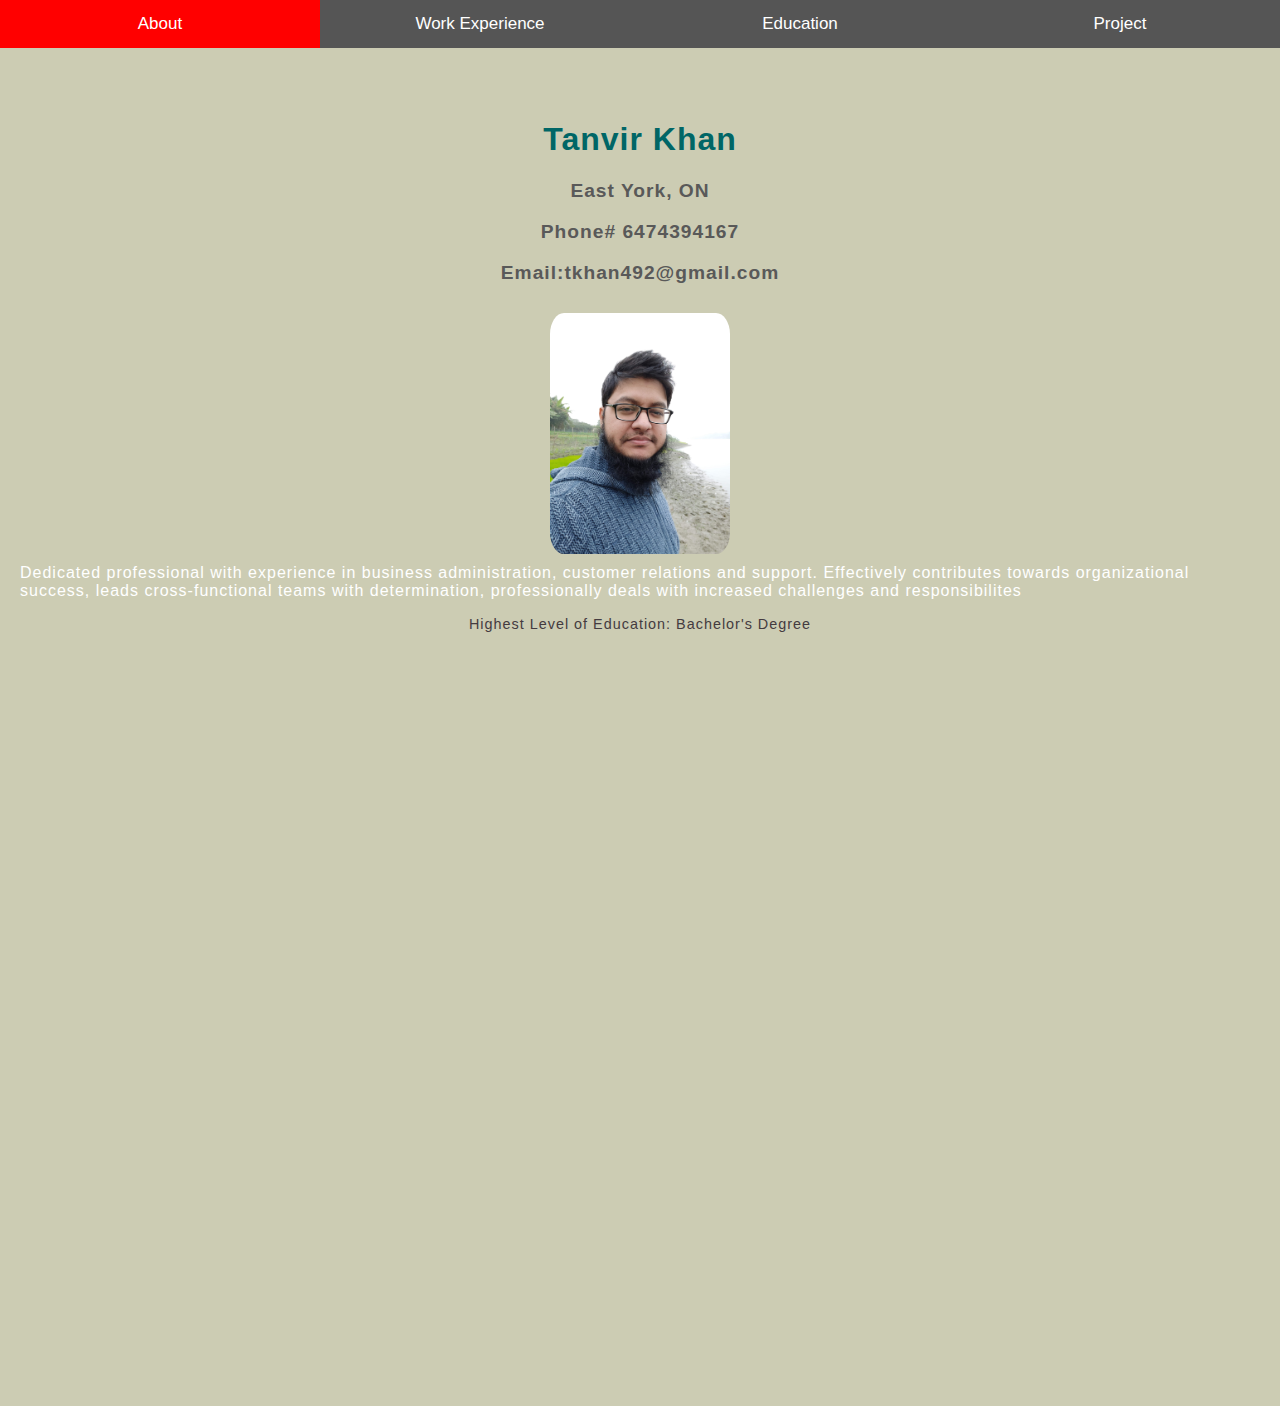
==== index.html @ ff267868 "Corrected CSS" ====
<!DOCTYPE html>
<html>
<head>
<meta name="viewport" content="width=device-width, initial-scale=1">
<link rel="stylesheet" type="text/css" href="pagestyle1.css">   
<title>ResumeOnGitHub</title> 
<style>
* {box-sizing: border-box}
/* Set height of body and the document to 100% */
body, html {
  height: 125%;
  margin: 0;
  font-family: Arial;
}
/* Style tab links */
.tablink {
  background-color: #555;
  color: white;
  float: left;
  border: none;
  outline: none;
  cursor: pointer;
  padding: 14px 16px;
  font-size: 17px;
  width: 25%;
}
.tablink:hover {
  background-color: #777;
}
/* Style the tab content (and add height:100% for full page content) */
.tabcontent {
  color: white;
  display: none;
  padding: 100px 20px;
  height: 100%;
}
#About {background-color:  rgb(204,204,179);}
#WorkExperience {background-color:  rgb(204,204,179);}
#Education {background-color:  rgb(204,204,179);}
#Project {background-color:  rgb(204,204,179);}
</style>
</head>
<body>
<button class="tablink" onclick="openPage('About', this, 'red')"id="defaultOpen">About</button>
<button class="tablink" onclick="openPage('WorkExperience', this, 'blue')" >Work Experience</button>
<button class="tablink" onclick="openPage('Education', this, 'green')">Education</button>
<button class="tablink" onclick="openPage('Project', this, 'orange')">Project</button>
<div id="About" class="tabcontent">
  <h1 class="centertext">Tanvir Khan</h1>
  <h3 class="centertext">East York, ON</h3>
  <h3 class="centertext">Phone# 6474394167</h3>
  <h3 class="centertext">Email:tkhan492@gmail.com</h3><img class="centerPic"src="Tanvir.jpg" alt="Tanvir_Image>"  
  <h3 class="centertext">Dedicated professional with experience in business administration, customer relations and support. Effectively contributes towards organizational success, leads cross-functional teams with determination, professionally deals with increased challenges and responsibilites</h3>
  <p>Highest Level of Education: Bachelor's Degree</p>
</div>
<div id="WorkExperience" class="tabcontent">  
  <h2>Work Experience</h2>
        <h3>Office Administrator/HR Support</h3>
        <h4>November 2020 to Present</h4>
        <p>General administrative duties including reception, filing, organizing documents etc</p>
        <p>Training documentation and support</p>
        <p>New hire documentation review and uniform issue</p>
        <p>Completing inventory audits including uniform returns</p>
        <p>Assisting in various sections of the onboarding process of new hires </p>
        <p>Maintaining and updating employee files when required and maintaining logs</p>
        <p>Scheduling Support </p>
        <p>Covering scheduling absences</p>
        <h3>GIS Trainee</h3>
        <h4>Geo-Planning for Advanced Development (GPAD) Training Center - Dhaka, Bangladesh</h4>
        <h4>March 2020 to September 2020</h4>
        <p> Successfully familiarize with ArcGIS components such as ArcCatalog and ArcMap</p>
        <p> Mastered the basic GIS concepts such as adding data, georeferencing, digitizing features, editing vertices, and symbolizing the feature layer</p>
        <p> Work with team members to perform analysis using various geoprocessing tools</p>
        <p> Acquire skills in data joining and editing data conversion from KML to Shapefile, filtering tables, and creating basic maps and layouts in ArcMap.</p>
        <h3>Front Line Associate</h3>
        <h4>Recipe Unlimited Corporation - Toronto, ON</h4>
        <h4>September 2011 to June 2019</h4>
        <p> Deliver exceptional service by always greeting each table with a smile, in a timely manner, and checking back frequently</p>
        <p> Recommend menu items based on customer needs and preferences, including upselling daily food and drink specials</p>
        <p> Consistently provide friendliness and likable personality traits, as demonstrated by satisfying many customers to leave convincing feedbacks to managers</p>
        <p> Assist management in budgeting and sale forecasting for the upcoming year, along with implementing steps in order to reach those goals</p>
        <p> Organizational abilities such as find files and phone numbers at a moment's notice and maintain a tidy work area.</p>
</div>
<div id="Education" class="tabcontent">
  <h2>Education</h2>
        <h3>Graduate Certificate in Geographic Information Systems - Application Specialist</h3>
        <h4>Fleming College - Lindsay, ON</h4>
        <h4>September 2021 to Present</h4>
        <h3>Professional Development Certificate in Introduction to Databases</h3><img class="centerPic"src="UWO_Certificate.jpg" alt="UWO_Certificate">
        <h4>UNIVERSITY OF WATERLOO - Waterloo, ON</h4>
        <h4>September 2019 to January 2020</h4>
        <h3>Honours Bachelor of Arts Degree in Environmental Studies and Geography</h3><img class="centerPic"src="UofT_Certificate.jpg" alt="UofT_Certificate">
        <h4>UNIVERSITY OF TORONTO - Scarborough, ON</h4>
        <h4>September 2012 to August 2019</h4>
        <h3>Secondary School</h3><img class="centerPic"src="TanvirEYCI.jpg" alt="TanvirEYCI">
        <h4>EAST YORK COLLEGIATE INSTITUTE - Toronto, ON</h4>
        <h4>September 2006 to June 2010</h4>
    </div>
 <div id="Project" class="tabcontent">
  <h2>Group Projects</h2>
        <h3>Monitoring Forest Fires in Alberta & British Columbia</h3><img class="centerPic"src="TeamForestry.jpg" alt="TeamForestry">
        <h4>May 2019 to June 2019</h4>
        <p>This final group project from Environmental Remote Sensing course, have trained me how remote sensing utilizes satellite/airborne based sensors to collect information about a given area, and to understand the behaviour of wildfire spread across province of Alberta and whole Canada. During the presentation, I have discussed the different electromagnetic spectrum and the interaction of electromagnetic radiation with the atmosphere that helped acquire maps and images of forests and water bodies. Also discussed how poor fire-management practice is bringing destruction to the forest ecosystem.</p>
        <a class="centertext" class="projectlink" href="https://docs.google.com/presentation/d/1ScQFrbneskJE8lSqA4j1C2ASBRNz1Mr0QEoheoH9iNI/edit?usp=sharing" >View Presentation</a>
        <a class="centertext" class="projectlink" href="https://drive.google.com/file/d/1ZUeI7BrgKIY9368BcBDuLShcHgXh9qp2/view?usp=sharing">View Report</a>
        <h3>Socio-economic comparisons between ICIMOD countries to address gender disparities</h3>
        <h4>September 2018 to April 2019</h4>
        <p>This Cohort Capstone Project serves as a preliminary analysis for a comparative study on the socioeconomic data from Hindu Kush Himalayan (HKH) countries on all municipal, provincial and national levels that cover general demographic information as well as gender inequalities. Project focuses on data from Nepal and Bangladesh in comparison to data collected from Canada. It addresses the commonalities and differences between results from the studied countries.</p>
        <a class="centertext" class="projectlink" href="https://drive.google.com/file/d/1RxtAVm9zmJu0gYjT3qaJZv8sErzHCCIQ/view?usp=drivesdk">Click to View Capstone Project Report</a><img class="centerPic"src="UofT_logo.jfif" alt="UofT_logo>"
</div>
<script>
function openPage(pageName,elmnt,color) {
  var i, tabcontent, tablinks;
  tabcontent = document.getElementsByClassName("tabcontent");
  for (i = 0; i < tabcontent.length; i++) {
    tabcontent[i].style.display = "none";
  }
  tablinks = document.getElementsByClassName("tablink");
  for (i = 0; i < tablinks.length; i++) {
    tablinks[i].style.backgroundColor = "";
  }
  document.getElementById(pageName).style.display = "block";
  elmnt.style.backgroundColor = color;
}
// Get the element with id="defaultOpen" and click on it
document.getElementById("defaultOpen").click();
</script>
</body>
</html>
---- pagestyle1.css ----
/* pagestyle1.css */
/* Author: Tanvir Khan */
/* Date Created: December 17, 2021 */
/* Date Modified: December 18, 2021*/

body {
    /* BODY SECTION */
    /* Specify the margin. Source: https://www.w3schools.com/css/css_margin.asp */
    margin: 0;
    /* Specify the font. Source: https://www.w3schools.com/cssref/pr_font_font-family.asp */
    font-family: Arial, Verdana, sans-serif;
    /* Specify the letter spacing between characters. Source: https://www.w3schools.com/cssref/pr_text_letter-spacing.asp */
    letter-spacing: 1px;
    position:relative;
    min-height:100vh;
}

main{
    margin-top: 50px;
    margin-left: 50px;
    margin-right: 50px; 
    margin-bottom: 50px;
    padding-bottom:2.5rm;
}

h1{
	color: rgb(0, 102, 102);
	text-align: center;
        font-weight: bold;
	font-size: 200%
}
h2{
	color: rgb(134, 45, 89);
	text-align: center;
        font-weight: bold;
	font-size: 150%
}

h3{
	color: rgb(89,89,89);
	text-align: center;
        font-weight: bold;
	font-size: 120%
}

h4{
	color: rgb(89,89,89);
	text-align: center;
	font-size: 80%
}

p{
	font-family: Arial, Verdana, sans-serif;
        color: rgb(68,59,64);
        font-weight: italic;
        text-align: center;
	font-size: 90%;
        line-height: 1.5;
}
.centertext {
    text-align:center;
}

.centerPic {
	display: block;
	margin-left: auto;
	margin-right: auto;
	width: 100%;
	height: auto;
	max-width: 200px;
    padding: 10px;
}

a:link, a:visited {
    color: white;
    text-align: center;
    font-family: Arial, Verdana, sans-serif;
  }
.projectlink {
    color:rgb(26, 26, 26);
    background-color: rgb(204, 0, 0);
    padding: 14px 25px;
    text-align: center;
    text-decoration: none;
    display: inline-block;
    border-radius: 15px;
  }

img{
    border-radius: 12%;
}


img.qualification{
    display: block;
    width:100%;
    max-width: 600px;
    margin-left: auto;
    margin-right: auto;
}

section{
    padding-bottom: 40px;
}
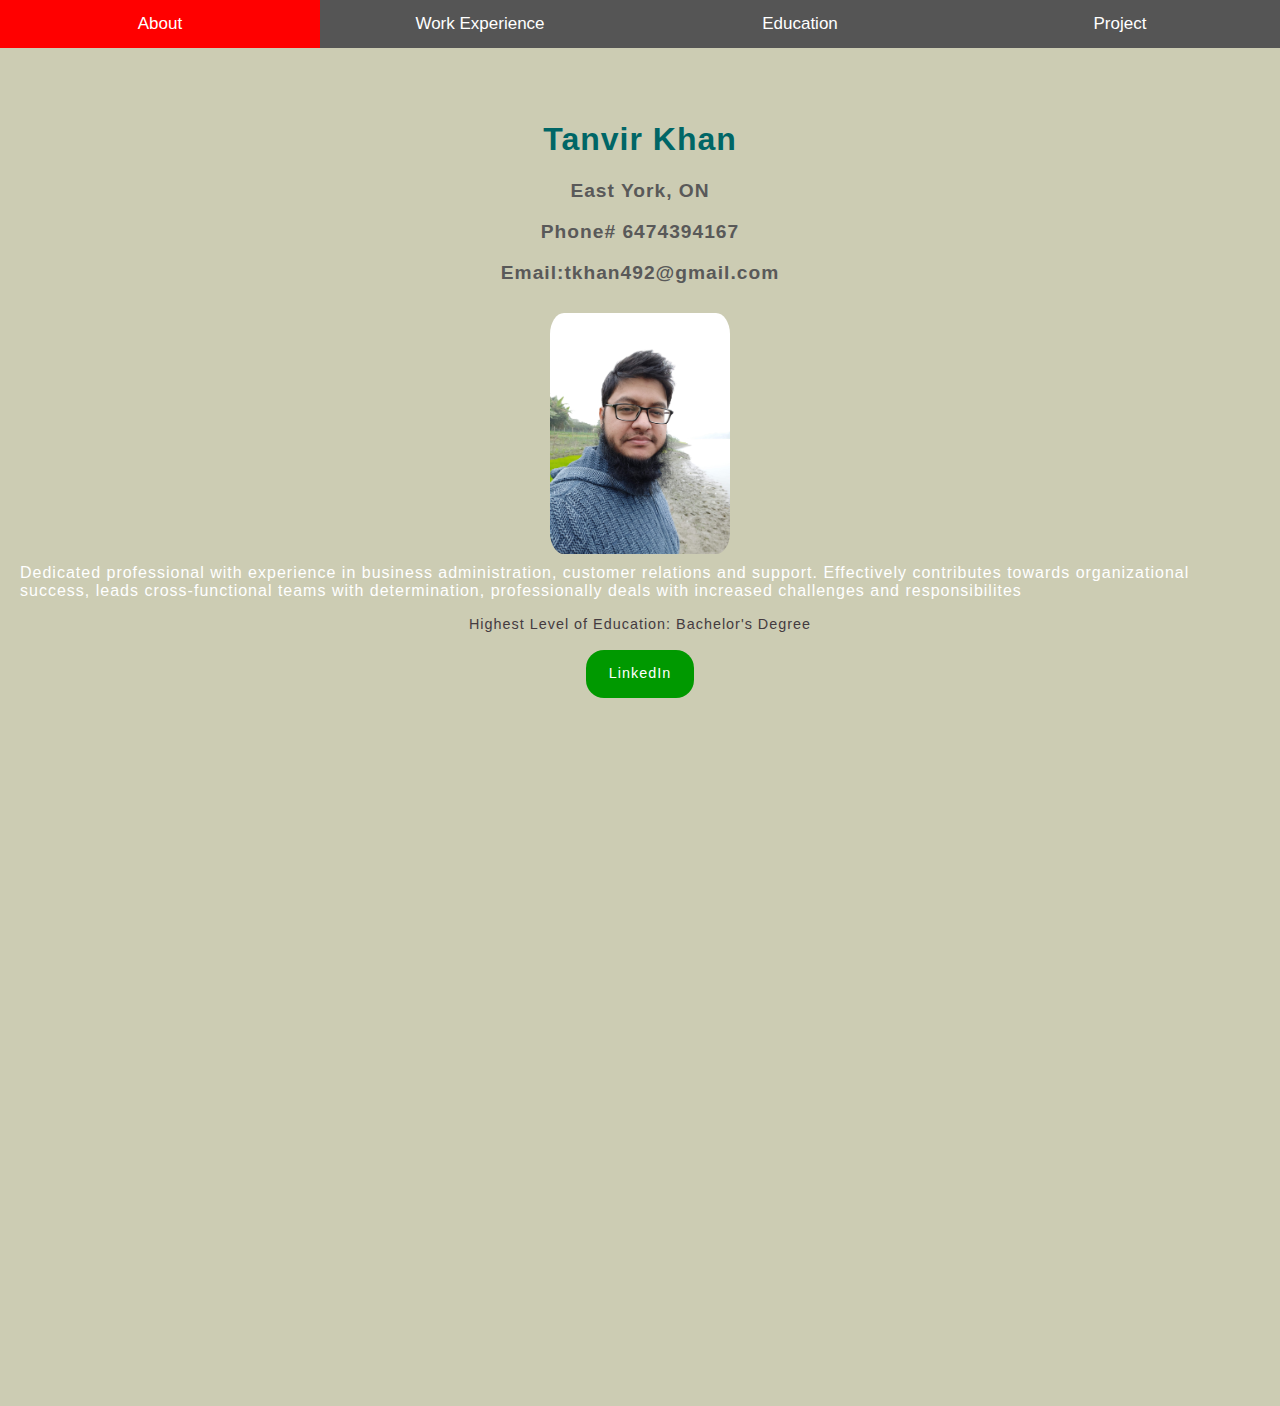
==== commit 7c0e1c71: "Corrected HTML and CSS" ====
--- a/index.html
+++ b/index.html
@@ -3,7 +3,8 @@
 <head>
 <meta name="viewport" content="width=device-width, initial-scale=1">
 <link rel="stylesheet" type="text/css" href="pagestyle1.css">   
-<title>ResumeOnGitHub</title> 
+<title>Tanvir|Resume</title> 
+<!--Set Full Page Tabs. Source:https://www.w3schools.com/howto/howto_js_full_page_tabs.asp-->
 <style>
 * {box-sizing: border-box}
 /* Set height of body and the document to 100% */
@@ -52,6 +53,9 @@
   <h3 class="centertext">Email:tkhan492@gmail.com</h3><img class="centerPic"src="Tanvir.jpg" alt="Tanvir_Image>"  
   <h3 class="centertext">Dedicated professional with experience in business administration, customer relations and support. Effectively contributes towards organizational success, leads cross-functional teams with determination, professionally deals with increased challenges and responsibilites</h3>
   <p>Highest Level of Education: Bachelor's Degree</p>
+  <p class="centertext">
+    <a class="aboutlink" href="https://www.linkedin.com/in/tanvirkhan826">LinkedIn</a>
+  </p>
 </div>
 <div id="WorkExperience" class="tabcontent">  
   <h2>Work Experience</h2>
@@ -101,13 +105,17 @@
         <h3>Monitoring Forest Fires in Alberta & British Columbia</h3><img class="centerPic"src="TeamForestry.jpg" alt="TeamForestry">
         <h4>May 2019 to June 2019</h4>
         <p>This final group project from Environmental Remote Sensing course, have trained me how remote sensing utilizes satellite/airborne based sensors to collect information about a given area, and to understand the behaviour of wildfire spread across province of Alberta and whole Canada. During the presentation, I have discussed the different electromagnetic spectrum and the interaction of electromagnetic radiation with the atmosphere that helped acquire maps and images of forests and water bodies. Also discussed how poor fire-management practice is bringing destruction to the forest ecosystem.</p>
-        <a class="centertext" class="projectlink" href="https://docs.google.com/presentation/d/1ScQFrbneskJE8lSqA4j1C2ASBRNz1Mr0QEoheoH9iNI/edit?usp=sharing" >View Presentation</a>
-        <a class="centertext" class="projectlink" href="https://drive.google.com/file/d/1ZUeI7BrgKIY9368BcBDuLShcHgXh9qp2/view?usp=sharing">View Report</a>
+        <p class="centertext">
+        <a class="projectlink" href="https://docs.google.com/presentation/d/1ScQFrbneskJE8lSqA4j1C2ASBRNz1Mr0QEoheoH9iNI/edit?usp=sharing">View Presentation</a>
+        <a class="projectlink" href="https://drive.google.com/file/d/1ZUeI7BrgKIY9368BcBDuLShcHgXh9qp2/view?usp=sharing">View Report</a>
+        </p>
         <h3>Socio-economic comparisons between ICIMOD countries to address gender disparities</h3>
         <h4>September 2018 to April 2019</h4>
         <p>This Cohort Capstone Project serves as a preliminary analysis for a comparative study on the socioeconomic data from Hindu Kush Himalayan (HKH) countries on all municipal, provincial and national levels that cover general demographic information as well as gender inequalities. Project focuses on data from Nepal and Bangladesh in comparison to data collected from Canada. It addresses the commonalities and differences between results from the studied countries.</p>
-        <a class="centertext" class="projectlink" href="https://drive.google.com/file/d/1RxtAVm9zmJu0gYjT3qaJZv8sErzHCCIQ/view?usp=drivesdk">Click to View Capstone Project Report</a><img class="centerPic"src="UofT_logo.jfif" alt="UofT_logo>"
-</div>
+        <p class="centertext">
+        <a class="projectlink" href="https://drive.google.com/file/d/1RxtAVm9zmJu0gYjT3qaJZv8sErzHCCIQ/view?usp=drivesdk">Click to View Capstone Project Report</a><img class="centerPic"src="UofT_logo.jfif" alt="UofT_logo>"
+        </p>
+      </div>
 <script>
 function openPage(pageName,elmnt,color) {
   var i, tabcontent, tablinks;
--- a/pagestyle1.css
+++ b/pagestyle1.css
@@ -4,7 +4,6 @@
 /* Date Modified: December 18, 2021*/
 
 body {
-    /* BODY SECTION */
     /* Specify the margin. Source: https://www.w3schools.com/css/css_margin.asp */
     margin: 0;
     /* Specify the font. Source: https://www.w3schools.com/cssref/pr_font_font-family.asp */
@@ -85,7 +84,15 @@
     display: inline-block;
     border-radius: 15px;
   }
-
+.aboutlink {
+	color: rgb(0, 102, 0);
+	background-color: rgb(0, 153, 0);
+	padding: 13px 23px;
+	text-align:center;
+	text-decoration:none;
+	display: inline-block;
+	border-radius:18px;
+}
 img{
     border-radius: 12%;
 }
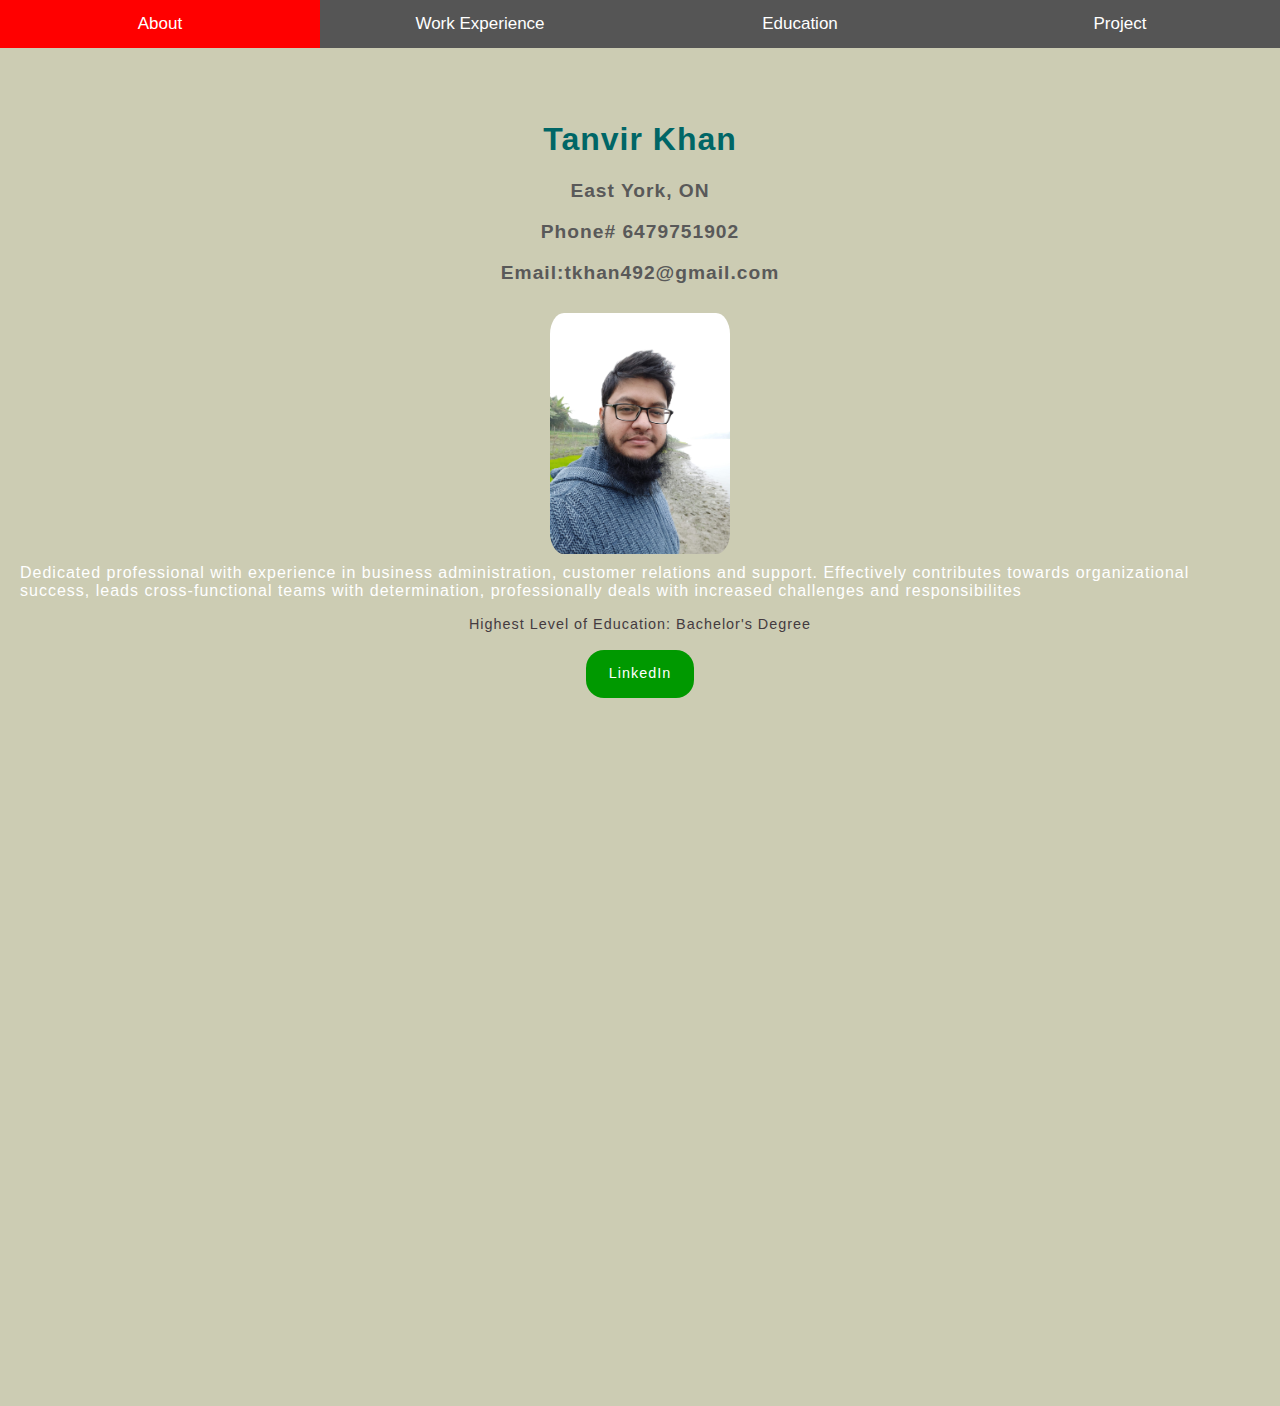
==== commit 7ced6837: "Corrected HTML and CSS" ====
--- a/index.html
+++ b/index.html
@@ -49,7 +49,7 @@
 <div id="About" class="tabcontent">
   <h1 class="centertext">Tanvir Khan</h1>
   <h3 class="centertext">East York, ON</h3>
-  <h3 class="centertext">Phone# 6474394167</h3>
+  <h3 class="centertext">Phone# 6479751902</h3>
   <h3 class="centertext">Email:tkhan492@gmail.com</h3><img class="centerPic"src="Tanvir.jpg" alt="Tanvir_Image>"  
   <h3 class="centertext">Dedicated professional with experience in business administration, customer relations and support. Effectively contributes towards organizational success, leads cross-functional teams with determination, professionally deals with increased challenges and responsibilites</h3>
   <p>Highest Level of Education: Bachelor's Degree</p>
